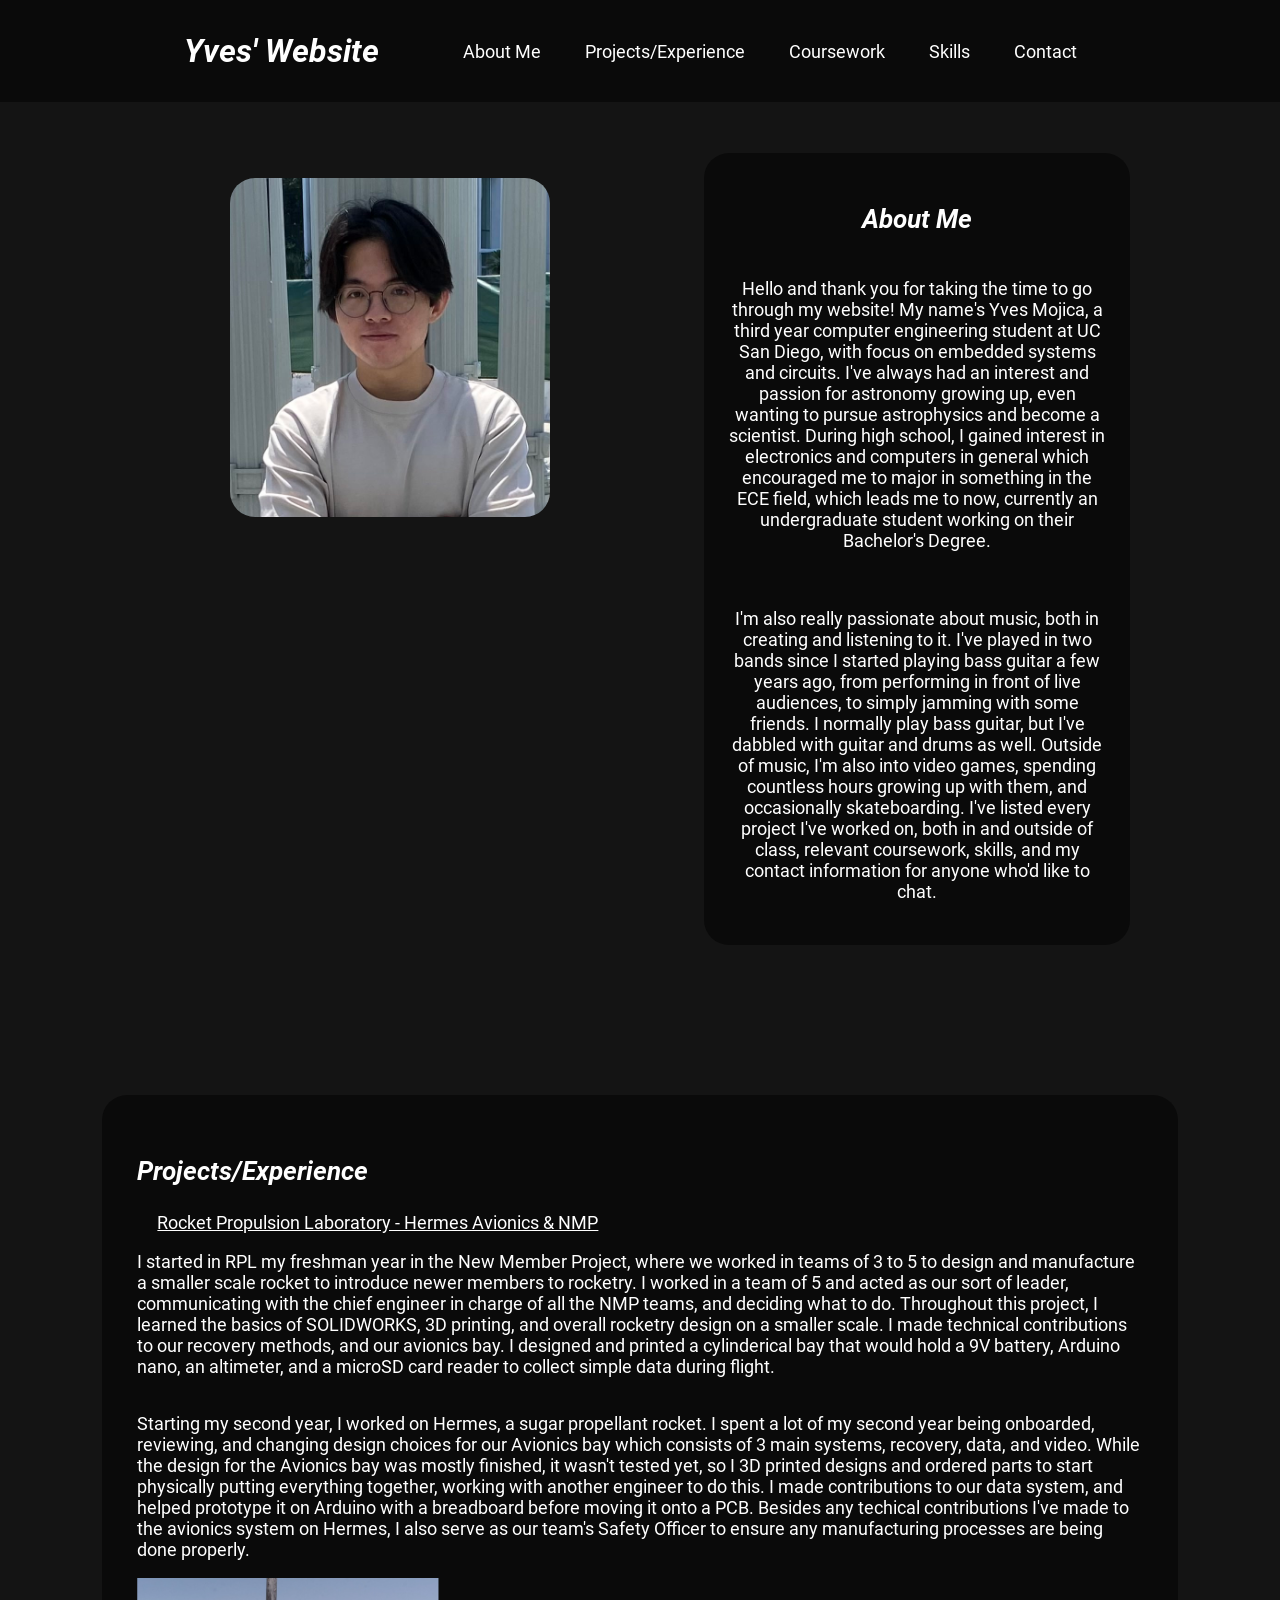
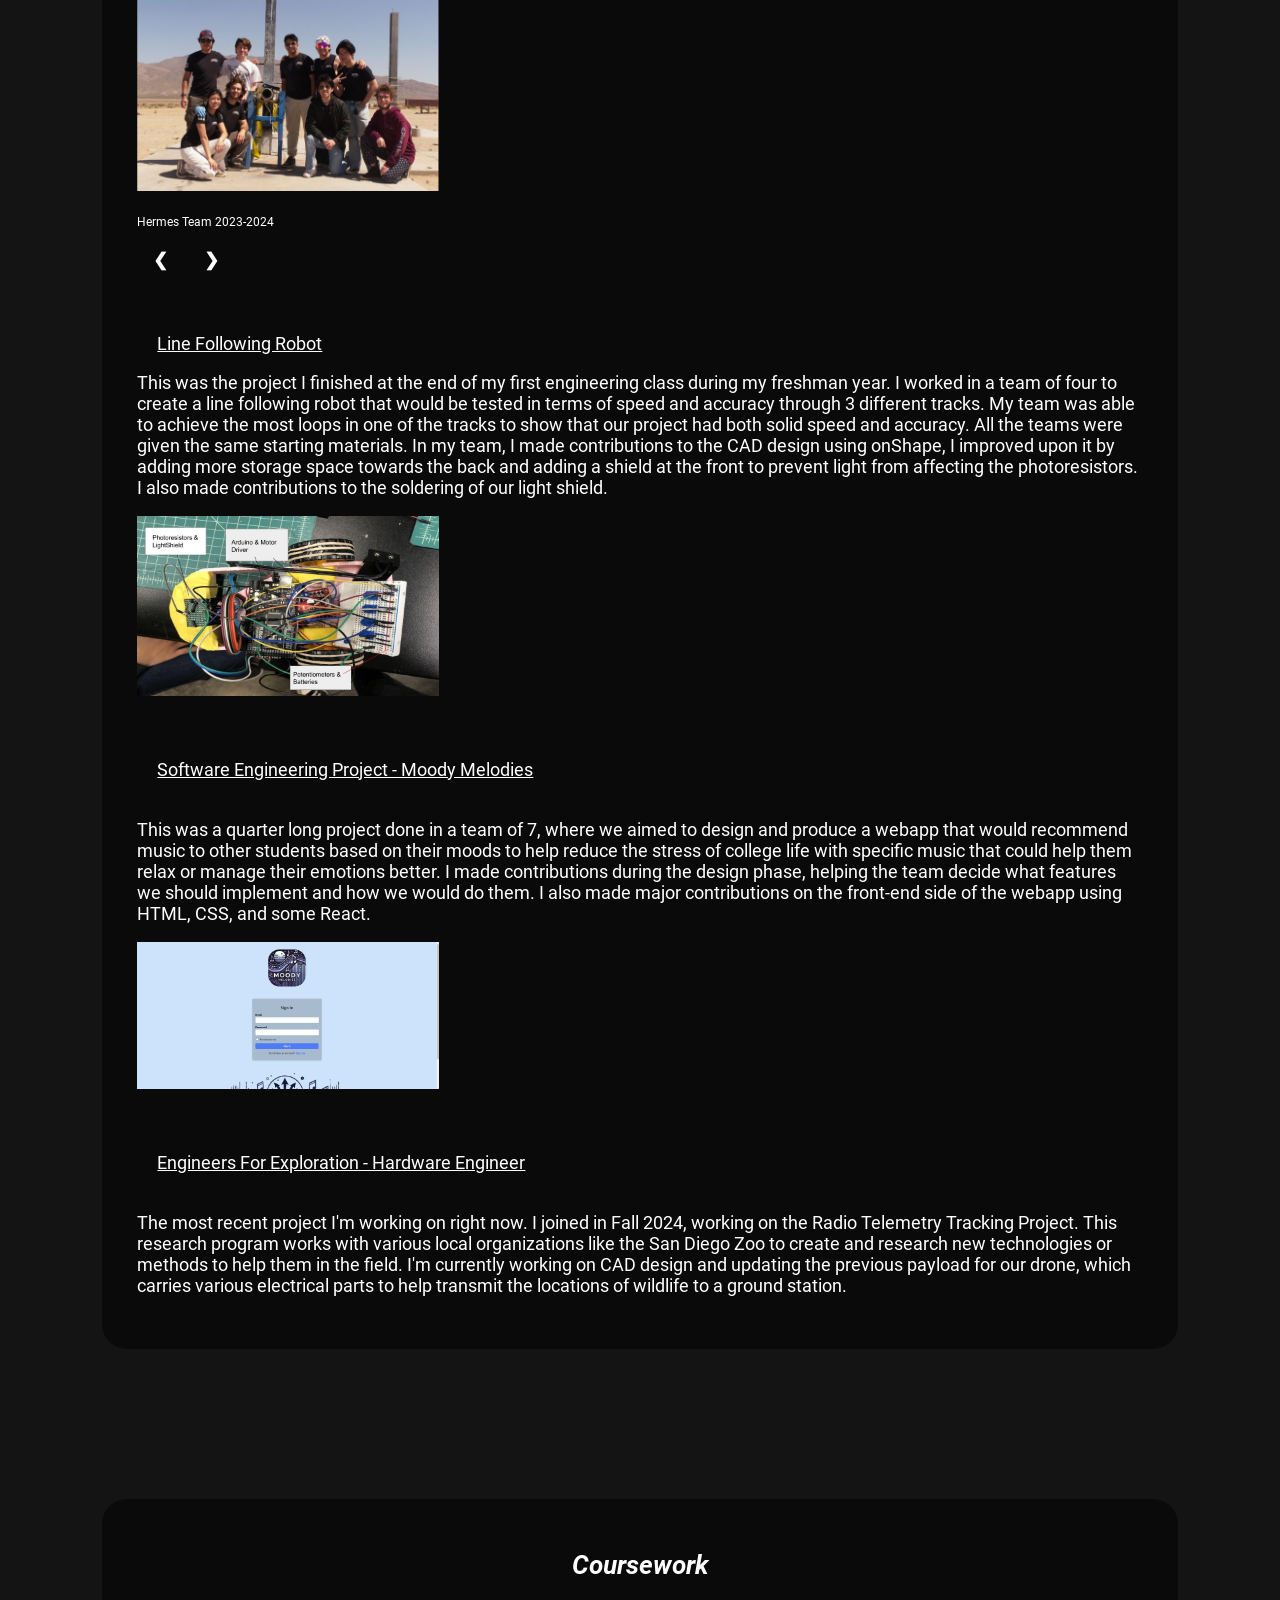
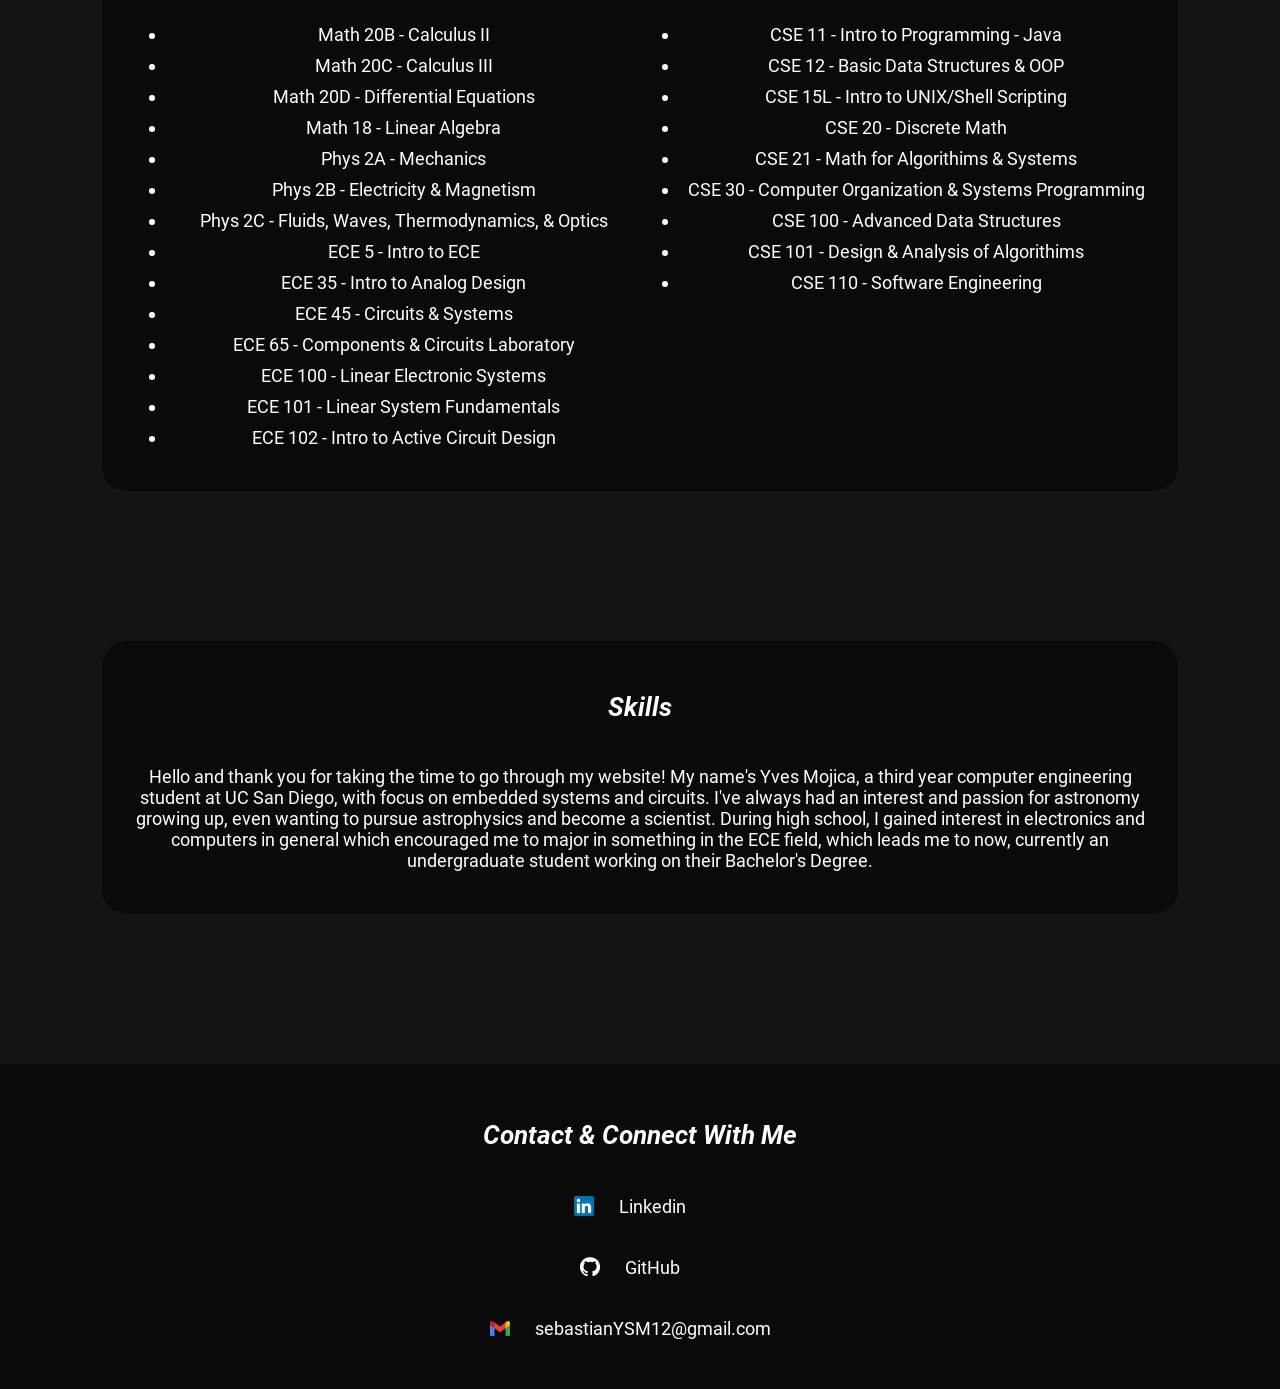
==== main.html @ 82b026b8 "mostly" ====
<!DOCTYPE html>
<html>
<head>
<link rel="stylesheet" href="styling.css">
<link rel="stylesheet" href="https://cdnjs.cloudflare.com/ajax/libs/font-awesome/4.7.0/css/font-awesome.min.css">
<meta name="viewport" content="width=device-width,initial-scale=1" />
</head>
<body>
	
<div class="nav">
	<div class="header"><p>Yves' Website</p></div>
	<div id="myLinks">
		<a href="#about">About Me</a>
        <a href="#projects">Projects/Experience</a>
        <a href="#coursework">Coursework</a>
        <a href="#skills">Skills</a>
        <a href="#contact">Contact</a>
	</div>
    <a href="javascript:void(0);" class="icon" onclick="navMenu()">
        <i class="fa fa-bars"></i>
      </a>
</div>

<img src="./assets/profile.jpg" class="personalImage" width="25%" height="25%" style="max-width:100%;height:auto;"/>

<div id="about" class="div1">
	<div class="subheader"><p>About Me</p></div>

    <p> Hello and thank you for taking the time to go through my website! My name's Yves Mojica, a third year computer engineering student at UC San Diego, 
        with focus on embedded systems and circuits. I've always had an interest and passion for astronomy growing up, even wanting to pursue astrophysics and become a scientist. 
        During high school, I gained interest in electronics and computers in general which encouraged me to major in something in the ECE field, which leads me to now, currently 
        an undergraduate student working on their Bachelor's Degree.
    </p>
    <br>
    <p> I'm also really passionate about music, both in creating and listening to it. I've played in two bands since I started playing bass guitar a few years ago, from performing 
        in front of live audiences, to simply jamming with some friends. I normally play bass guitar, but I've dabbled with guitar and drums as well. Outside of music, I'm also 
        into video games, spending countless hours growing up with them, and occasionally skateboarding. I've listed every project I've worked on, both in and outside of class,
        relevant coursework, skills, and my contact information for anyone who'd like to chat.
    </p>
</div>

<div id="projects" class="div2">
    <div class="subheader"><p>Projects/Experience</p></div>

    <div class="projectTitle"><u><a href="https://github.com/Yves-M22/RPL-Hermes-Arduino-Code">Rocket Propulsion Laboratory - Hermes Avionics & NMP</a></u></div>

    <p> I started in RPL my freshman year in the New Member Project, where we worked in teams of 3 to 5 to design and manufacture a smaller scale rocket to introduce newer members
        to rocketry. I worked in a team of 5 and acted as our sort of leader, communicating with the chief engineer in charge of all the NMP teams, and deciding what to do. Throughout
        this project, I learned the basics of SOLIDWORKS, 3D printing, and overall rocketry design on a smaller scale. I made technical contributions to our recovery methods, and our
        avionics bay. I designed and printed a cylinderical bay that would hold a 9V battery, Arduino nano, an altimeter, and a microSD card reader to collect simple data during flight.
    </p>
    
    <p> Starting my second year, I worked on Hermes, a sugar propellant rocket. I spent a lot of my second year being onboarded, reviewing, and changing design choices for our Avionics bay
        which consists of 3 main systems, recovery, data, and video. While the design for the Avionics bay was mostly finished, it wasn't tested yet, so I 3D printed designs and ordered parts
        to start physically putting everything together, working with another engineer to do this. I made contributions to our data system, and helped prototype it on Arduino with a breadboard
        before moving it onto a PCB. Besides any techical contributions I've made to the avionics system on Hermes, I also serve as our team's Safety Officer to ensure any manufacturing processes
        are being done properly.

    </p>

    <div class="slideshow-container-RPL">

        <!-- Full-width images with number and caption text -->
        <div class="mySlides fade">
            <img src="./assets/team.PNG"  width="30%" height="30%" style="max-width:100%;height:auto;"/>
            <div class="text">Hermes Team 2023-2024</div>
        </div>
      
        <div class="mySlides fade">
            <img src="./assets/fritzing.png"  width="30%" height="30%" style="max-width:100%;height:auto;"/>
            <div class="text">Prototyping for Data Collection</div>
        </div>
      
        <!-- Next and previous buttons -->
        <a class="prev2" onclick="plusSlides(-1)">&#10094;</a>
        <a class="next2" onclick="plusSlides(1)">&#10095;</a>
    </div>

    <br>
    <br>
    <br>

    <div class="projectTitle"><u><a href="https://sites.google.com/ucsd.edu/lab-4-site/home">Line Following Robot </a></u></div>

    <p> This was the project I finished at the end of my first engineering class during my freshman year. I worked in a team of four to create a line following robot that would be tested
        in terms of speed and accuracy through 3 different tracks. My team was able to achieve the most loops in one of the tracks to show that our project had both solid speed and accuracy. All the
        teams were given the same starting materials. In my team, I made contributions to the CAD design using onShape, I improved upon it by adding more storage space towards the back and adding a shield at the
        front to prevent light from affecting the photoresistors. I also made contributions to the soldering of our light shield. 
    </p>

    <img src="./assets/minirobot.jpg"  width="30%" height="30%" style="max-width:100%;height:auto;"/>

    <br>
    <br>
    <br>

    <div class="projectTitle"><u><a href="https://github.com/nqrwhal/CSE-110-Moody-Melodies">Software Engineering Project - Moody Melodies </a></u></div>

    <br>
    <p> This was a quarter long project done in a team of 7, where we aimed to design and produce a webapp that would recommend music to other students based on their moods to help reduce the
        stress of college life with specific music that could help them relax or manage their emotions better. I made contributions during the design phase, helping the team decide what features
        we should implement and how we would do them. I also made major contributions on the front-end side of the webapp using HTML, CSS, and some React. 
    </p>

    <img src="./assets/login.png"  width="30%" height="30%" style="max-width:100%;height:auto;"/>

    <br>
    <br>
    <br>
    
    <div class="projectTitle"><u><a href="https://e4e.ucsd.edu/radio-collar-tracker/">Engineers For Exploration - Hardware Engineer </a></u></div>

    <br>

    <p> The most recent project I'm working on right now. I joined in Fall 2024, working on the Radio Telemetry Tracking Project. This research program works with various local organizations like the 
        San Diego Zoo to create and research new technologies or methods to help them in the field. I'm currently working on CAD design and updating the previous payload for our drone, which carries
        various electrical parts to help transmit the locations of wildlife to a ground station. 
    </p>


</div>

<div id="coursework" class="div3">
    <div class="subheader"><p>Coursework</p></div>
    
    <div class="courselist">
        <div class="col">
            <ul>
                <li>Math 20B - Calculus II</li>
                <li>Math 20C - Calculus III</li>
                <li>Math 20D - Differential Equations</li>
                <li>Math 18 - Linear Algebra</li>
                <li>Phys 2A - Mechanics</li>
                <li>Phys 2B - Electricity & Magnetism</li>
                <li>Phys 2C - Fluids, Waves, Thermodynamics, & Optics</li>
                <li>ECE 5 - Intro to ECE</li>
                <li>ECE 35 - Intro to Analog Design</li>
                <li>ECE 45 - Circuits & Systems</li>
                <li>ECE 65 - Components & Circuits Laboratory</li>
                <li>ECE 100 - Linear Electronic Systems</li>
                <li>ECE 101 - Linear System Fundamentals</li>
                <li>ECE 102 - Intro to Active Circuit Design</li>
            </ul>
        </div>
        <div class="col">
            <ul>
                <li>CSE 11 - Intro to Programming - Java</li>
                <li>CSE 12 - Basic Data Structures & OOP</li>
                <li>CSE 15L - Intro to UNIX/Shell Scripting</li>
                <li>CSE 20 - Discrete Math</li>
                <li>CSE 21 - Math for Algorithims & Systems</li>
                <li>CSE 30 - Computer Organization & Systems Programming</li>
                <li>CSE 100 - Advanced Data Structures</li>
                <li>CSE 101 - Design & Analysis of Algorithims</li>
                <li>CSE 110 - Software Engineering</li>
            </ul>
        </div>
    </div>
    
</div>

<div id="skills" class="div4">
    <div class="subheader"><p>Skills</p></div>
    
    <p> Hello and thank you for taking the time to go through my website! My name's Yves Mojica, a third year computer engineering student at UC San Diego, 
        with focus on embedded systems and circuits. I've always had an interest and passion for astronomy growing up, even wanting to pursue astrophysics and become a scientist. 
        During high school, I gained interest in electronics and computers in general which encouraged me to major in something in the ECE field, which leads me to now, currently 
        an undergraduate student working on their Bachelor's Degree.
    </p>
</div>

<div id="contact" class="div5">
    <div class="subheader"><p>Contact & Connect With Me</p></div>
    <div class="contactlinks">
        <img src="./assets/li.png"  width="20px" height="20px" style="max-width:100%;height:100%;margin-top:20px;margin-right:5px;"/>
        <a href="https://www.linkedin.com/in/yves-mojica-233aa2213/">Linkedin</a>
    </div>
    <div class="contactlinks">
        <img src="./assets/git.png"  width="20px" height="20px" style="max-width:100%;height:100%;margin-top:20px;margin-right:5px;"/>
        <a href="https://github.com/Yves-M22">GitHub</a>
    </div>
    <div class="contactlinks">
        <img src="./assets/mail.png"  width="20px" height="20px" style="max-width:100%;height:100%;margin-top:23px;margin-right:5px;"/>
        <a href="https://mail.google.com/mail/#compose"> sebastianYSM12@gmail.com</a>
    </div>
</div>


<script>
    function navMenu() {
      var x = document.getElementById("myLinks");
      if (x.style.display === "block") {
        x.style.display = "none";
      } else {
        x.style.display = "block";
      }
    }

    let slideIndex = 1;
    showSlides(slideIndex);

    // Next/previous controls
    function plusSlides(n) {
        showSlides(slideIndex += n);
    }

    // Thumbnail image controls
    function currentSlide(n) {
        showSlides(slideIndex = n);
    }

    function showSlides(n) {
    let i;
    let slides = document.getElementsByClassName("mySlides");
    if (n > slides.length) {slideIndex = 1}
    if (n < 1) {slideIndex = slides.length}
    for (i = 0; i < slides.length; i++) {
        slides[i].style.display = "none";
    }
    slides[slideIndex-1].style.display = "block";
}
</script>
---- styling.css ----
@font-face { font-family: roboto-regular; 
    src: url('./assets/Roboto-Regular.ttf'); } 

@font-face { font-family: roboto-bold; 
    src: url('./assets/Roboto-BoldItalic.ttf'); } 

@font-face { font-family: roboto-med ; 
	src: url('./assets/Roboto-MediumItalic.ttf'); } 


.header {
    color:white;
    font-family: roboto-bold;
    font-size: 32px;
	margin-right: 5%;
}

.subheader {
    color:white;
    font-family: roboto-bold;
    font-size: 26px;
}


.nav {
	display: inline-block;
	width: 100%;
	position: sticky;
	top: 0;
	scroll-margin-top: 200px;
	font-size: 18px;
	color: black;
	background-color: rgb(10, 10, 10);
	max-width: 100%;
    display:flex;
    justify-content: center;
    align-items: center;
    margin-bottom:50px;
	
}

.icon {
	display: none;
}

a {
	display:inline;
	text-decoration: none;
	text-align: center;
	padding: 20px;
	width: 20x;
	color: white;
}

a:visited {
	color: white;
}

a:hover {
	background-color:rgb(25, 25, 25);
	color: white;
	font-size: 18px;
}

.personalImage {
	float: left;
	margin-left: 18%;
	margin-top: 2%;
	border-radius: 25px;
}

.div1 {
	background-color: rgb(10, 10, 10);
	scroll-margin-top: 200px;
	font-size: 18px;
	color: white;
    display: flex;
    justify-content: flex-end;
    flex-direction: column;
    margin-bottom:150px;
    margin-right:150px;
    margin-left: 55%;
    text-align: center;
    border-radius: 25px;
    padding: 25px;
	margin-top: 4%;
}

.subsub {
	color:white;
    font-family: roboto-med;
    font-size: 20px;
	text-align: left;
}

  
  
  /* Next & previous buttons */
.prev2, .next2 {
	cursor: pointer;
	top: 50%;
	width: auto;
	margin-top: -22px;
	padding: 16px;
	color: white;
	font-weight: bold;
	font-size: 18px;
	transition: 0.6s ease;
	user-select: none;
}
  
 

/* Caption text */
.text {
	font-size: 12px;
	margin-top: 20px;
	margin-bottom: 20px;

}


.div2 {
	text-align: left;
	background-color: rgb(10, 10, 10);
	scroll-margin-top: 200px;
	font-size: 18px;
	color: white;
    display: flex;
    justify-content: flex-end;
    flex-direction: column;
    margin-bottom:150px;
    margin-right:8%;
    margin-left: 8%;
    border-radius: 25px;
    padding: 35px;
	margin-top: 4%;
}

.div3 {
	background-color: rgb(10, 10, 10);
	scroll-margin-top: 200px;
	font-size: 18px;
	color: white;
    margin-bottom:150px;
    margin-right:8%;
    margin-left: 8%;
    text-align: center;
    border-radius: 25px;
    padding: 25px;
	margin-top: 4%;
}

.courselist {
	display: flex;
}

.col {
	flex: 50%;
}

ul li {
    margin-bottom: 10px;
}

.div4 {
	background-color: rgb(10, 10, 10);
	scroll-margin-top: 200px;
	font-size: 18px;
	color: white;
    display: flex;
    justify-content: flex-end;
    flex-direction: column;
    margin-bottom:150px;
    margin-right:8%;
    margin-left: 8%;
    text-align: center;
    border-radius: 25px;
    padding: 25px;
	margin-top: 4%;
}

.contactlinks{
	display: flex;
	justify-content: center;
}

.div5 {
	background-color: rgb(10, 10, 10);
	scroll-margin-top: 200px;
	font-size: 18px;
	color: white;
	max-width:100%;
    padding: 30px;
	margin-top: 4%;
	justify-content: center;
	text-align: center;
}

body {
	width: 100%;
	height: 100%;
	margin: 0px;
	padding: 0px;
	overflow-x: hidden;
    background-color: rgb(20, 20, 20);
    font-family: roboto-regular;
}

@media screen and (max-width: 1000px) {
	
	.header {
		font-size: 16px;
		 margin-right: 0%;
	}

	.nav {
		overflow: hidden;
		position: relative;
	}
	
	.nav #myLinks {
		display: none;
	}

	.icon {
		display: flex;
		margin-left: 50%;
		display: block;
 		position: absolute;
  	    right: 0;
  	    top: 0;
	}

	a {
		color: white;
  		padding: 14px 16px;
  		text-decoration: none;
  		font-size: 17px;
  		display: block;
	}

	a:hover {
		background-color: rgb(25, 25, 25);;
		color: white;
	}

	  
	
	.personalImage {
		display: block;
  		margin-left: 30%;
  		margin-right: auto;
		width: 40%;
	}

	.div1 {
		background-color: rgb(10, 10, 10);
		scroll-margin-top: 200px;
		font-size: 12px;
		color: white;
		margin-bottom:50px;
		margin-right:150px;
		text-align: center;
		border-radius: 25px;
		padding: 20px;
		margin-top: 60%;
		margin-left: 15%;
		margin-right: 15%;
	}
}
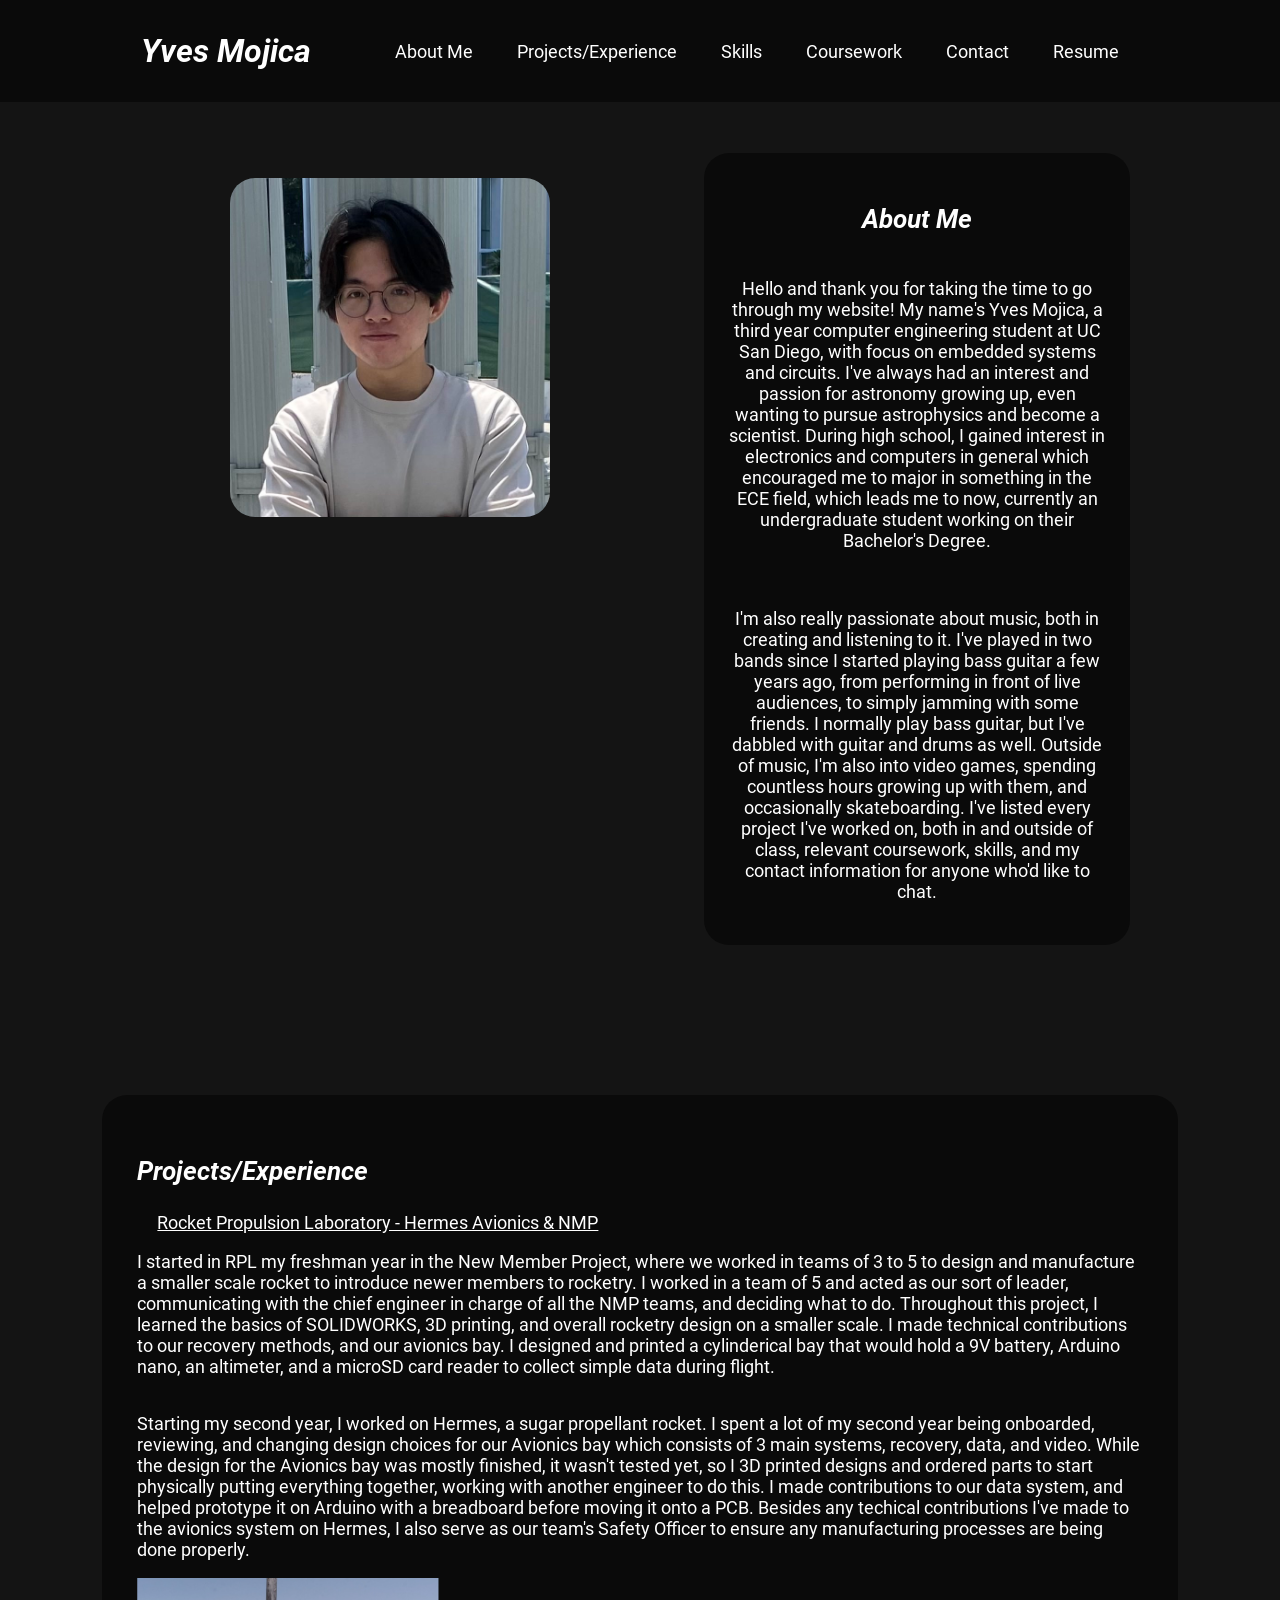
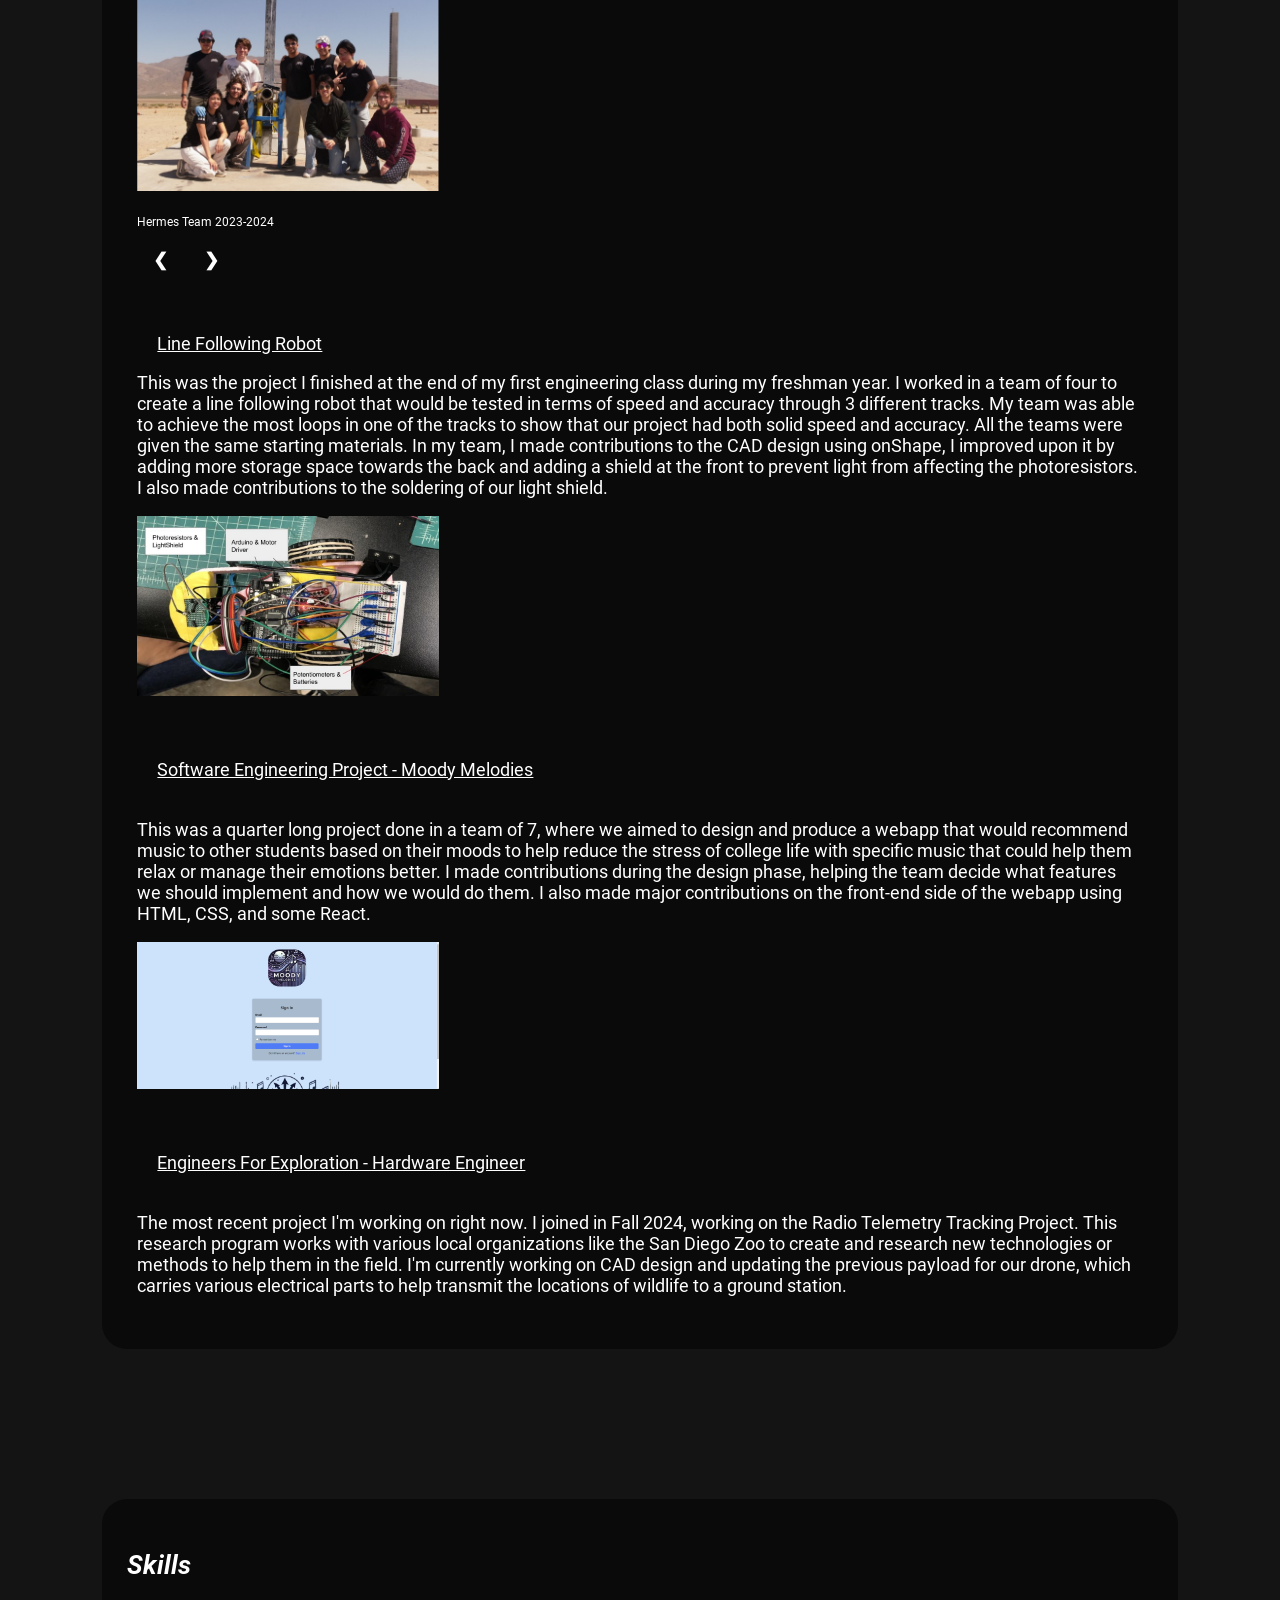
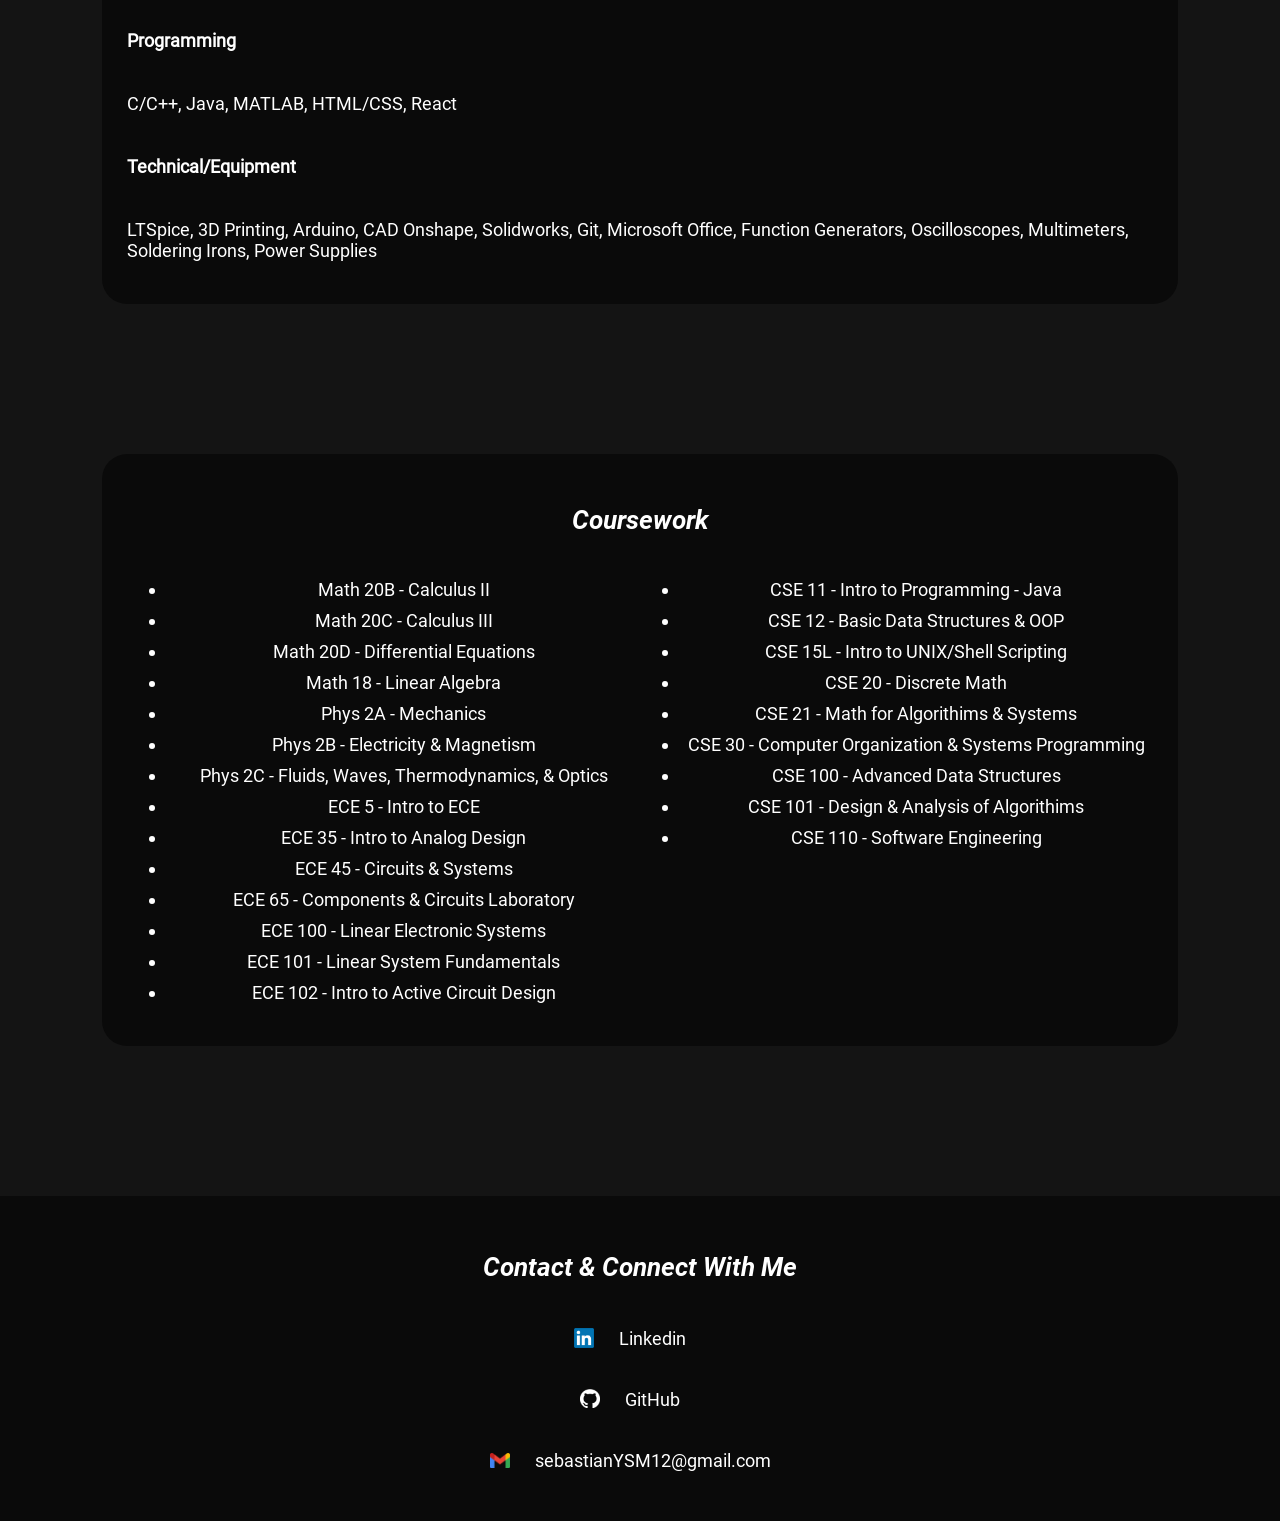
==== commit f8c9f44d: "december" ====
--- a/main.html
+++ b/main.html
@@ -8,13 +8,14 @@
 <body>
 	
 <div class="nav">
-	<div class="header"><p>Yves' Website</p></div>
+	<div class="header"><p>Yves Mojica</p></div>
 	<div id="myLinks">
 		<a href="#about">About Me</a>
         <a href="#projects">Projects/Experience</a>
+        <a href="#skills">Skills</a>
         <a href="#coursework">Coursework</a>
-        <a href="#skills">Skills</a>
         <a href="#contact">Contact</a>
+        <a href="./assets/resume.pdf">Resume</a>
 	</div>
     <a href="javascript:void(0);" class="icon" onclick="navMenu()">
         <i class="fa fa-bars"></i>
@@ -72,8 +73,8 @@
         </div>
       
         <!-- Next and previous buttons -->
-        <a class="prev2" onclick="plusSlides(-1)">&#10094;</a>
-        <a class="next2" onclick="plusSlides(1)">&#10095;</a>
+        <a class="prev" onclick="plusSlides(-1)">&#10094;</a>
+        <a class="next" onclick="plusSlides(1)">&#10095;</a>
     </div>
 
     <br>
@@ -120,7 +121,17 @@
 
 </div>
 
-<div id="coursework" class="div3">
+<div id="skills" class="div3">
+    <div class="subheader"><p>Skills</p></div>
+    <h4>Programming</h4>
+    <p> C/C++, Java, MATLAB, HTML/CSS, React
+    </p>
+    <h4>Technical/Equipment</h4>
+    <p> LTSpice, 3D Printing, Arduino, CAD Onshape, Solidworks, Git, Microsoft Office, Function Generators, Oscilloscopes, Multimeters, Soldering Irons, Power Supplies
+    </p>
+</div>
+
+<div id="coursework" class="div4">
     <div class="subheader"><p>Coursework</p></div>
     
     <div class="courselist">
@@ -159,16 +170,6 @@
     
 </div>
 
-<div id="skills" class="div4">
-    <div class="subheader"><p>Skills</p></div>
-    
-    <p> Hello and thank you for taking the time to go through my website! My name's Yves Mojica, a third year computer engineering student at UC San Diego, 
-        with focus on embedded systems and circuits. I've always had an interest and passion for astronomy growing up, even wanting to pursue astrophysics and become a scientist. 
-        During high school, I gained interest in electronics and computers in general which encouraged me to major in something in the ECE field, which leads me to now, currently 
-        an undergraduate student working on their Bachelor's Degree.
-    </p>
-</div>
-
 <div id="contact" class="div5">
     <div class="subheader"><p>Contact & Connect With Me</p></div>
     <div class="contactlinks">
@@ -181,7 +182,7 @@
     </div>
     <div class="contactlinks">
         <img src="./assets/mail.png"  width="20px" height="20px" style="max-width:100%;height:100%;margin-top:23px;margin-right:5px;"/>
-        <a href="https://mail.google.com/mail/#compose"> sebastianYSM12@gmail.com</a>
+        <a href="https://mail.google.com/mail/u/0/?tab=rm&ogbl#inbox?compose=GTvVlcSKkVPxxrDRsdkHplCWnQvXjzgZbpDwbRGkWvKtSDpphnmbQvbbkRJNpTvDTLDMnmckTTGjs"> sebastianYSM12@gmail.com</a>
     </div>
 </div>
 
--- a/styling.css
+++ b/styling.css
@@ -96,7 +96,7 @@
   
   
   /* Next & previous buttons */
-.prev2, .next2 {
+.prev, .next {
 	cursor: pointer;
 	top: 50%;
 	width: auto;
@@ -142,6 +142,22 @@
 	scroll-margin-top: 200px;
 	font-size: 18px;
 	color: white;
+    display: flex;
+    justify-content: flex-end;
+    flex-direction: column;
+    margin-bottom:150px;
+    margin-right:8%;
+    margin-left: 8%;
+    border-radius: 25px;
+    padding: 25px;
+	margin-top: 4%;
+}
+
+.div4 {
+	background-color: rgb(10, 10, 10);
+	scroll-margin-top: 200px;
+	font-size: 18px;
+	color: white;
     margin-bottom:150px;
     margin-right:8%;
     margin-left: 8%;
@@ -163,22 +179,7 @@
     margin-bottom: 10px;
 }
 
-.div4 {
-	background-color: rgb(10, 10, 10);
-	scroll-margin-top: 200px;
-	font-size: 18px;
-	color: white;
-    display: flex;
-    justify-content: flex-end;
-    flex-direction: column;
-    margin-bottom:150px;
-    margin-right:8%;
-    margin-left: 8%;
-    text-align: center;
-    border-radius: 25px;
-    padding: 25px;
-	margin-top: 4%;
-}
+
 
 .contactlinks{
 	display: flex;
@@ -207,10 +208,10 @@
     font-family: roboto-regular;
 }
 
-@media screen and (max-width: 1000px) {
+@media screen and (max-width: 1100px) {
 	
 	.header {
-		font-size: 16px;
+		font-size: 24px;
 		 margin-right: 0%;
 	}
 
@@ -257,7 +258,6 @@
 	.div1 {
 		background-color: rgb(10, 10, 10);
 		scroll-margin-top: 200px;
-		font-size: 12px;
 		color: white;
 		margin-bottom:50px;
 		margin-right:150px;
@@ -265,7 +265,11 @@
 		border-radius: 25px;
 		padding: 20px;
 		margin-top: 60%;
-		margin-left: 15%;
-		margin-right: 15%;
+		margin-left: 9%;
+		margin-right: 9%;
+	}
+
+	.div4 {
+		font-size: 14px;
 	}
 }
